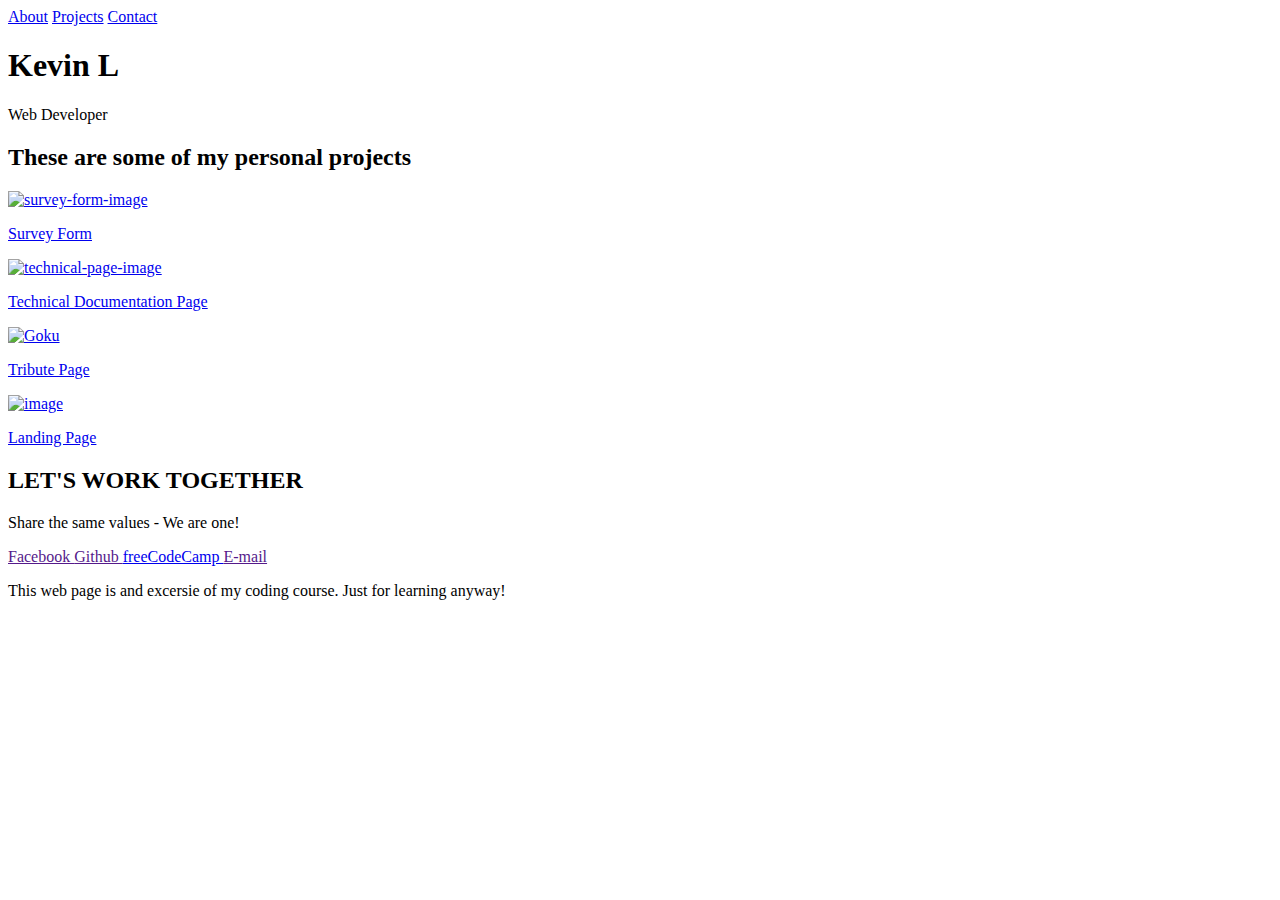
==== index.html @ 58ff3860 "2nd commit test rename" ====
<!DOCTYPE html> 
<html lang="en"> 
  <head>
    <meta charset="utf-8">
    <meta name="viewport" content="width=device-width, initial-scale=1.0">
    <title>Portfolio</title>
    <link rel="stylesheet" href="styles.css"/>
    <link href="https://fonts.googleapis.com/css2?family=Roboto:ital,wght@0,100;0,300;0,400;0,500;0,700;0,900;1,100;1,300;1,400;1,500;1,700;1,900&display=swap" rel="stylesheet">
     <script src="https://kit.fontawesome.com/2b2f1d1491.js" crossorigin="anonymous"></script>
  </head>
  <body>
    <nav id="navbar" class="navbar">
      <a href="#navbar">About</a>
      <a href="#projects">Projects</a>
      <a href="#contact">Contact</a>
    </nav>
    <section id="welcome-section" class="welcome-section">
        <h1>Kevin L</h1>
        <p>Web Developer </p>
    </section>
    <section id="projects" class="projects-section">
      <h2>These are some of my personal projects</h2>
      <div class="project-grids">
      <div class="project-tile">
        <a href="https://www.freecodecamp.org/learn/2022/responsive-web-design/build-a-survey-form-project/build-a-survey-form">
        <div class="image-container">
          <img src="https://i.ibb.co/yPK6bzb/Survey-form.png" alt="survey-form-image"/>
          </div>
          <p class="project-title">Survey Form</p>
        </a>
      </div>
      
      <div class="project-tile">
        <a href="https://www.freecodecamp.org/learn/2022/responsive-web-design/build-a-technical-documentation-page-project/build-a-technical-documentation-page">
        <div class="image-container">
          <img src="https://i.ibb.co/x7Gsz1c/Technical-Documentation.png" alt="technical-page-image"/>
          </div>
          <p class="project-title">Technical Documentation Page</p>
        </a>
    </div>
    <div class="project-tile">
        <a href="https://www.freecodecamp.org/learn/2022/responsive-web-design/build-a-tribute-page-project/build-a-tribute-page">
        <div class="image-container">
  <img src="https://i.ibb.co/0q88QW9/Goku.png" alt="Goku" border="0"/>
  </div>
          <p class="project-title">Tribute Page</p>
        </a>
      </div>
      <div class="project-tile">
        <a href="https://www.freecodecamp.org/learn/2022/responsive-web-design/build-a-product-landing-page-project/build-a-product-landing-page">
        <div class="image-container">
          <img src="https://i.ibb.co/XFkqGNR/Trombones-E-com-page.png" alt="image"/>
          </div>
          <p class="project-title">Landing Page</p>
        </a>
      </div>
    </div>
    </section>
     <section id="contact">
       <h2>LET'S WORK TOGETHER <i class="fa-solid fa-heart"/></i></h2>
        <p>Share the same values - We are one! </p>
        <div class="contact-links">
        <a href="" target="_blank" class="button">
          <i class="fab fa-facebook-square icon"></i> 
          Facebook       
          </a>
          <a href="" target="_blank" class="button">
          <i class="fab fa-github "></i>
          Github       
          </a>
          <a id="profile-link" href="https://www.freecodecamp.org/longkevin24" target="_blank" class="button free-code-camp">
          <i class="fa-brands fa-free-code-camp"></i>
          freeCodeCamp       
          </a>
          <a href="" target="_blank" class="button">
        <i class="fa-solid fa-envelope"></i>
          E-mail       
          </a>
          </div>
    </section>
    <footer>
      <p>This web page is and excersie of my coding course. Just for learning anyway!</p>
    </footer>
  </body>
</html>
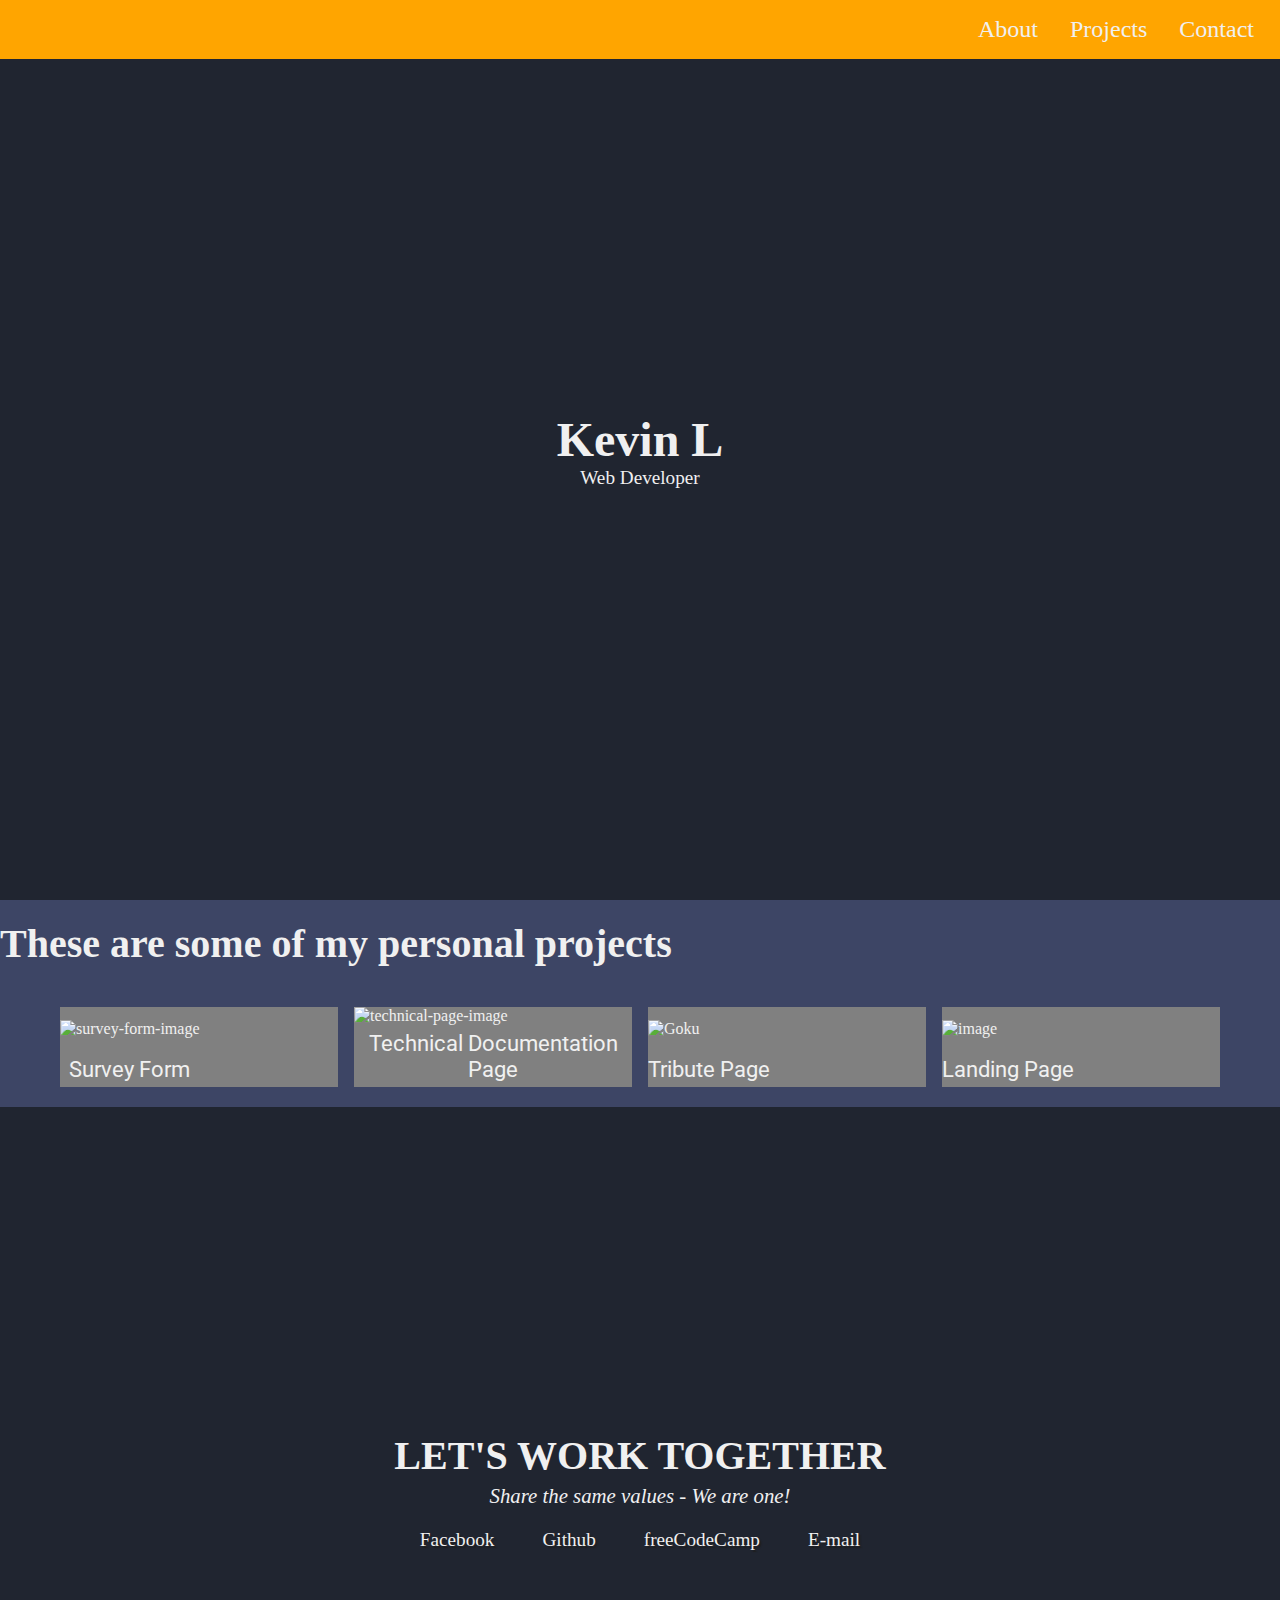
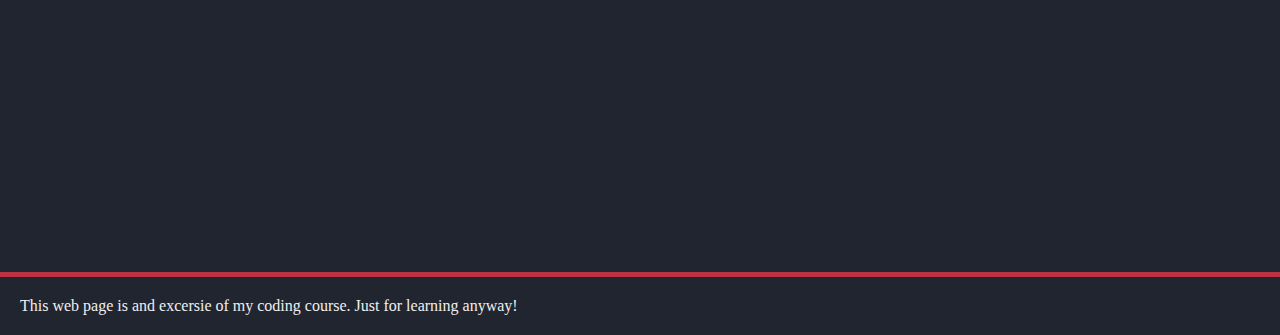
==== commit 97ccf60f: "Đổi lại link href từ style.CĐ sang Style.CSS" ====
--- a/index.html
+++ b/index.html
@@ -4,7 +4,7 @@
     <meta charset="utf-8">
     <meta name="viewport" content="width=device-width, initial-scale=1.0">
     <title>Portfolio</title>
-    <link rel="stylesheet" href="styles.css"/>
+    <link rel="stylesheet" href="Styles.CSS"/>
     <link href="https://fonts.googleapis.com/css2?family=Roboto:ital,wght@0,100;0,300;0,400;0,500;0,700;0,900;1,100;1,300;1,400;1,500;1,700;1,900&display=swap" rel="stylesheet">
      <script src="https://kit.fontawesome.com/2b2f1d1491.js" crossorigin="anonymous"></script>
   </head>
--- a/Styles.CSS
+++ b/Styles.CSS
@@ -0,0 +1,217 @@
+:root {
+  --color-white: #f0f0f0;
+}
+html {
+  box-sizing: border-box;
+}
+*,
+*::before,
+*::after {
+  box-sizing: inherit;
+}
+* {
+  margin: 0;
+  padding: 0;
+}
+
+#welcome-section,
+#contact,
+#navbar,
+footer {
+  background-color: #202530;
+}
+#projects {
+  background-color: #20294ede;
+}
+#welcome-section {
+  height: 100vh;
+  width: 100%;
+  display: flex;
+  flex-direction: column;
+  align-items: center;
+  justify-content: center;
+}
+#welcome-section h1 {
+  font-size: 3rem;
+  color: var(--color-white);
+}
+#welcome-section p {
+  font-size: 1.2rem;
+  color: var(--color-white);
+}
+a {
+  text-decoration: none;
+  color: var(--color-white);
+}
+.navbar a {
+  padding: 1rem;
+  font-size: 1.5rem;
+}
+
+#navbar {
+  display: flex;
+  position: fixed;
+  top: 0;
+  left: 0;
+  flex-direction: row;
+  width: 100%;
+  justify-content: flex-end;
+  background-color: orange;
+  padding-right: 10px;
+}
+
+/* .project-tile img***{
+    width: 100%;
+    height: calc(100% -2rem);
+    display: block; 
+    object-fit: cover;
+    /* object-position: center; 
+   } */
+
+.project-tile a img {
+  width: 100%;
+  /* height: 100%; */
+  display: flex;
+
+  object-fit: fit;
+  /* object-position: center; */
+  /* border: 1px solid red; */
+  /* margin: 0 auto;
+    padding: 0; */
+}
+
+.image-container {
+  height: calc(100% - 1.6rem);
+  width: 100%;
+  display: flex;
+  flex-direction: row;
+  align-items: center;
+  /* border: 1px solid purple; */
+}
+
+.project-title {
+  width: 100%;
+}
+/* .project-tile***{
+    display: flex;
+    flex-direction: column;
+    align-items: center;
+    justify-content: center;
+    background-color: grey;
+    width: 100%;
+    overflow: hidden;
+  } */
+.project-tile {
+  display: flex;
+  background-color: grey;
+}
+
+.project-grids a p {
+  font-size: 1.4rem;
+  font-family: Roboto;
+  color: var(--color-white);
+  text-align: center;
+
+  padding: 5px 0;
+}
+.project-grids a {
+  display: flex;
+  flex-direction: column;
+  justify-content: space-between;
+  /* border: 1px solid yellow; */
+}
+
+.project-grids {
+  display: grid;
+  grid-template-columns: repeat(auto-fit, minmax(250px, 1fr));
+  grid-gap: 1rem;
+  width: 100%;
+  min-width: 430px;
+  margin: 0 auto;
+  /* border: 1px solid blue; */
+  max-width: 1200px;
+  padding: 20px;
+}
+
+#contact {
+  width: 100%;
+  height: 85vh;
+  display: flex;
+  flex-direction: column;
+  align-items: center;
+  justify-content: center;
+  position: relative;
+  padding: 20px 0;
+}
+
+h1,
+h2,
+p {
+  color: var(--color-white);
+}
+h2 {
+  padding: 20px 0;
+  font-size: 2.5rem;
+}
+#contact h2,
+#contact p {
+  padding-bottom: 5px;
+  text-align: center;
+}
+#contact p {
+  font-size: 1.3rem;
+  font-style: italic;
+}
+#contact a {
+  font-size: 1.2rem;
+}
+footer {
+  border-top: 5px solid #be3144;
+  padding: 20px;
+}
+.contact-links {
+  display: flex;
+  flex-direction: row;
+  /* align-items: center; */
+  justify-content: center;
+  flex-wrap: wrap;
+}
+.button {
+  padding: 1rem 1.5rem;
+  transition: all 0.3s ease-out;
+  text-shadow: 2px 2px 1px #1f1f1f;
+}
+.button:hover {
+  color: yellow;
+  transform: scale(130%);
+}
+
+.free-code-camp {
+  white-space: nowrap;
+}
+/*---------------------*/
+
+@media (max-width: 460px) {
+  .navbar a {
+    padding: 10px;
+    font-size: 1.4rem;
+  }
+  .project-grids {
+    padding: 0;
+    min-width: 100%;
+  }
+  .project-grids a {
+    font-size: 1.3rem;
+  }
+  h2 {
+    text-align: center;
+    font-size: 1.9rem;
+  }
+  #welcome-section h1 {
+    font-size: 2.6rem;
+  }
+
+  #welcome-section p {
+    font-size: 1.1rem;
+  }
+}
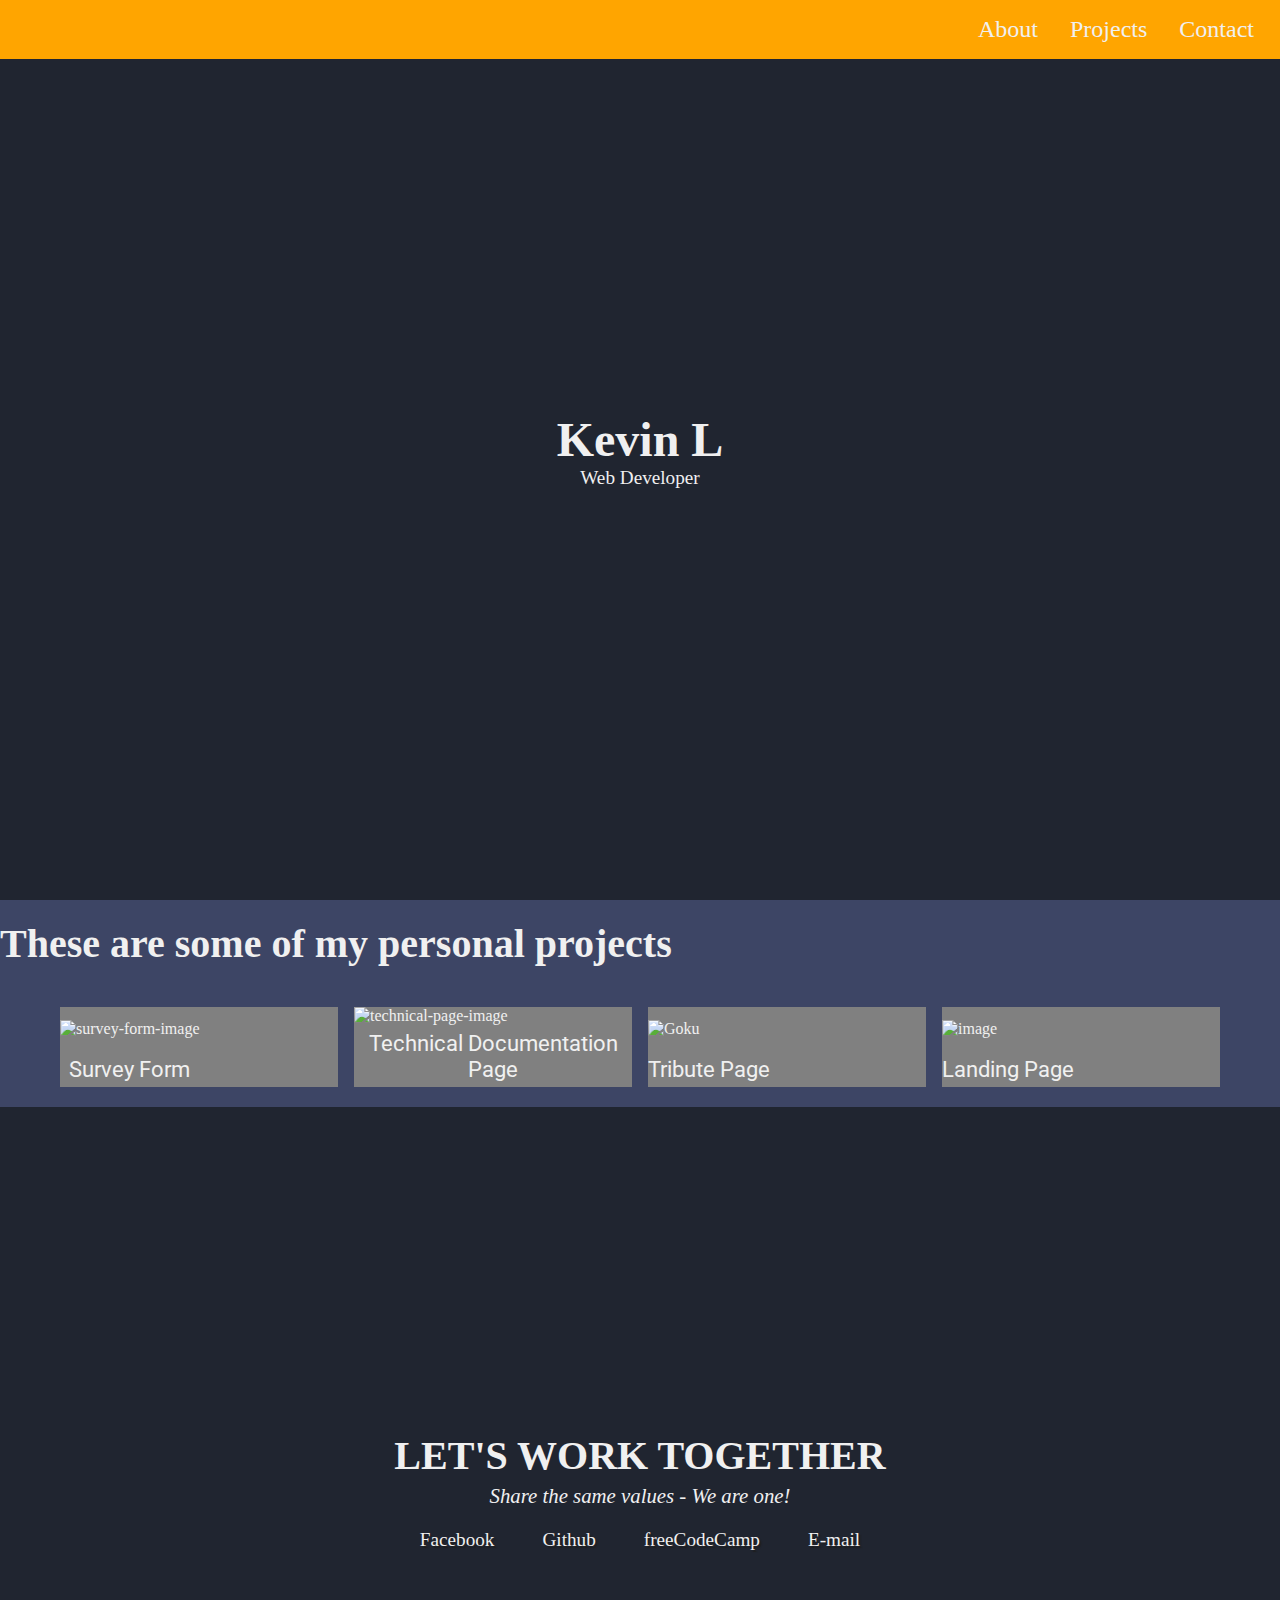
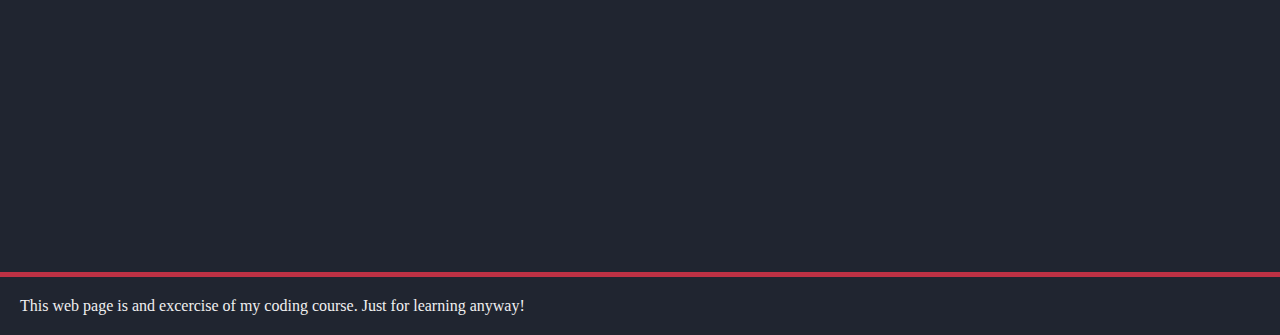
==== commit 02ef6e40: "thêm <link> css từ cdnjs.cloudflare.com để hiện icon, tinh chỉnh file Styles.css" ====
--- a/index.html
+++ b/index.html
@@ -1,12 +1,25 @@
-<!DOCTYPE html> 
-<html lang="en"> 
+<!DOCTYPE html>
+<html lang="en">
   <head>
-    <meta charset="utf-8">
-    <meta name="viewport" content="width=device-width, initial-scale=1.0">
+    <meta charset="utf-8" />
+    <meta name="viewport" content="width=device-width, initial-scale=1.0" />
     <title>Portfolio</title>
-    <link rel="stylesheet" href="Styles.CSS"/>
-    <link href="https://fonts.googleapis.com/css2?family=Roboto:ital,wght@0,100;0,300;0,400;0,500;0,700;0,900;1,100;1,300;1,400;1,500;1,700;1,900&display=swap" rel="stylesheet">
-     <script src="https://kit.fontawesome.com/2b2f1d1491.js" crossorigin="anonymous"></script>
+    <link rel="stylesheet" href="Styles.CSS" />
+    <link
+      href="https://fonts.googleapis.com/css2?family=Roboto:ital,wght@0,100;0,300;0,400;0,500;0,700;0,900;1,100;1,300;1,400;1,500;1,700;1,900&display=swap"
+      rel="stylesheet"
+    />
+    <link
+      rel="stylesheet"
+      href="https://cdnjs.cloudflare.com/ajax/libs/font-awesome/6.6.0/css/all.min.css"
+      integrity="sha512-Kc323vGBEqzTmouAECnVceyQqyqdsSiqLQISBL29aUW4U/M7pSPA/gEUZQqv1cwx4OnYxTxve5UMg5GT6L4JJg=="
+      crossorigin="anonymous"
+      referrerpolicy="no-referrer"
+    />
+    <!-- <script
+      src="https://kit.fontawesome.com/2b2f1d1491.js"
+      crossorigin="anonymous"
+    ></script> -->
   </head>
   <body>
     <nav id="navbar" class="navbar">
@@ -15,71 +28,108 @@
       <a href="#contact">Contact</a>
     </nav>
     <section id="welcome-section" class="welcome-section">
-        <h1>Kevin L</h1>
-        <p>Web Developer </p>
+      <h1>Kevin L</h1>
+      <p>Web Developer</p>
     </section>
     <section id="projects" class="projects-section">
       <h2>These are some of my personal projects</h2>
       <div class="project-grids">
-      <div class="project-tile">
-        <a href="https://www.freecodecamp.org/learn/2022/responsive-web-design/build-a-survey-form-project/build-a-survey-form">
-        <div class="image-container">
-          <img src="https://i.ibb.co/yPK6bzb/Survey-form.png" alt="survey-form-image"/>
-          </div>
-          <p class="project-title">Survey Form</p>
+        <div class="project-tile">
+          <a
+            href="https://www.freecodecamp.org/learn/2022/responsive-web-design/build-a-survey-form-project/build-a-survey-form"
+          >
+            <div class="image-container">
+              <img
+                src="https://i.ibb.co/yPK6bzb/Survey-form.png"
+                alt="survey-form-image"
+              />
+            </div>
+            <p class="project-title">Survey Form</p>
+          </a>
+        </div>
+
+        <div class="project-tile">
+          <a
+            href="https://www.freecodecamp.org/learn/2022/responsive-web-design/build-a-technical-documentation-page-project/build-a-technical-documentation-page"
+          >
+            <div class="image-container">
+              <img
+                src="https://i.ibb.co/x7Gsz1c/Technical-Documentation.png"
+                alt="technical-page-image"
+              />
+            </div>
+            <p class="project-title">Technical Documentation Page</p>
+          </a>
+        </div>
+        <div class="project-tile">
+          <a
+            href="https://www.freecodecamp.org/learn/2022/responsive-web-design/build-a-tribute-page-project/build-a-tribute-page"
+          >
+            <div class="image-container">
+              <img
+                src="https://i.ibb.co/0q88QW9/Goku.png"
+                alt="Goku"
+                border="0"
+              />
+            </div>
+            <p class="project-title">Tribute Page</p>
+          </a>
+        </div>
+        <div class="project-tile">
+          <a
+            href="https://www.freecodecamp.org/learn/2022/responsive-web-design/build-a-product-landing-page-project/build-a-product-landing-page"
+          >
+            <div class="image-container">
+              <img
+                src="https://i.ibb.co/XFkqGNR/Trombones-E-com-page.png"
+                alt="image"
+              />
+            </div>
+            <p class="project-title">Landing Page</p>
+          </a>
+        </div>
+      </div>
+    </section>
+    <section id="contact">
+      <h2>LET'S WORK TOGETHER <i class="fa-solid fa-heart"></i></h2>
+      <p>Share the same values - We are one!</p>
+      <div class="contact-links">
+        <a
+          href="https://www.facebook.com/liangyaolong"
+          target="_blank"
+          class="button"
+        >
+          <i class="fab fa-facebook-square icon"></i>
+          Facebook
+        </a>
+        <a href="https://github.com/LongKevin95" target="_blank" class="button">
+          <i class="fab fa-github"></i>
+          Github
+        </a>
+        <a
+          id="profile-link"
+          href="https://www.freecodecamp.org/longkevin24"
+          target="_blank"
+          class="button free-code-camp"
+        >
+          <i class="fa-brands fa-free-code-camp"></i>
+          freeCodeCamp
+        </a>
+        <a
+          href="mailto:long.luong.contact@gmail.com?subject=Liên hệ cộng tác&body=Tôi biết đến và liên hệ bạn thông qua Portfolio cá nhân. Vui lòng phản hồi và trao đổi với tôi thông qua E-mail này!"
+          target="_blank"
+          class="button"
+        >
+          <i class="fa-solid fa-envelope"></i>
+          E-mail
         </a>
       </div>
-      
-      <div class="project-tile">
-        <a href="https://www.freecodecamp.org/learn/2022/responsive-web-design/build-a-technical-documentation-page-project/build-a-technical-documentation-page">
-        <div class="image-container">
-          <img src="https://i.ibb.co/x7Gsz1c/Technical-Documentation.png" alt="technical-page-image"/>
-          </div>
-          <p class="project-title">Technical Documentation Page</p>
-        </a>
-    </div>
-    <div class="project-tile">
-        <a href="https://www.freecodecamp.org/learn/2022/responsive-web-design/build-a-tribute-page-project/build-a-tribute-page">
-        <div class="image-container">
-  <img src="https://i.ibb.co/0q88QW9/Goku.png" alt="Goku" border="0"/>
-  </div>
-          <p class="project-title">Tribute Page</p>
-        </a>
-      </div>
-      <div class="project-tile">
-        <a href="https://www.freecodecamp.org/learn/2022/responsive-web-design/build-a-product-landing-page-project/build-a-product-landing-page">
-        <div class="image-container">
-          <img src="https://i.ibb.co/XFkqGNR/Trombones-E-com-page.png" alt="image"/>
-          </div>
-          <p class="project-title">Landing Page</p>
-        </a>
-      </div>
-    </div>
-    </section>
-     <section id="contact">
-       <h2>LET'S WORK TOGETHER <i class="fa-solid fa-heart"/></i></h2>
-        <p>Share the same values - We are one! </p>
-        <div class="contact-links">
-        <a href="" target="_blank" class="button">
-          <i class="fab fa-facebook-square icon"></i> 
-          Facebook       
-          </a>
-          <a href="" target="_blank" class="button">
-          <i class="fab fa-github "></i>
-          Github       
-          </a>
-          <a id="profile-link" href="https://www.freecodecamp.org/longkevin24" target="_blank" class="button free-code-camp">
-          <i class="fa-brands fa-free-code-camp"></i>
-          freeCodeCamp       
-          </a>
-          <a href="" target="_blank" class="button">
-        <i class="fa-solid fa-envelope"></i>
-          E-mail       
-          </a>
-          </div>
     </section>
     <footer>
-      <p>This web page is and excersie of my coding course. Just for learning anyway!</p>
+      <p>
+        This web page is and excercise of my coding course. Just for learning
+        anyway!
+      </p>
     </footer>
   </body>
-</html>+</html>
--- a/Styles.CSS
+++ b/Styles.CSS
@@ -157,6 +157,7 @@
 #contact p {
   padding-bottom: 5px;
   text-align: center;
+  white-space: nowrap;
 }
 #contact p {
   font-size: 1.3rem;
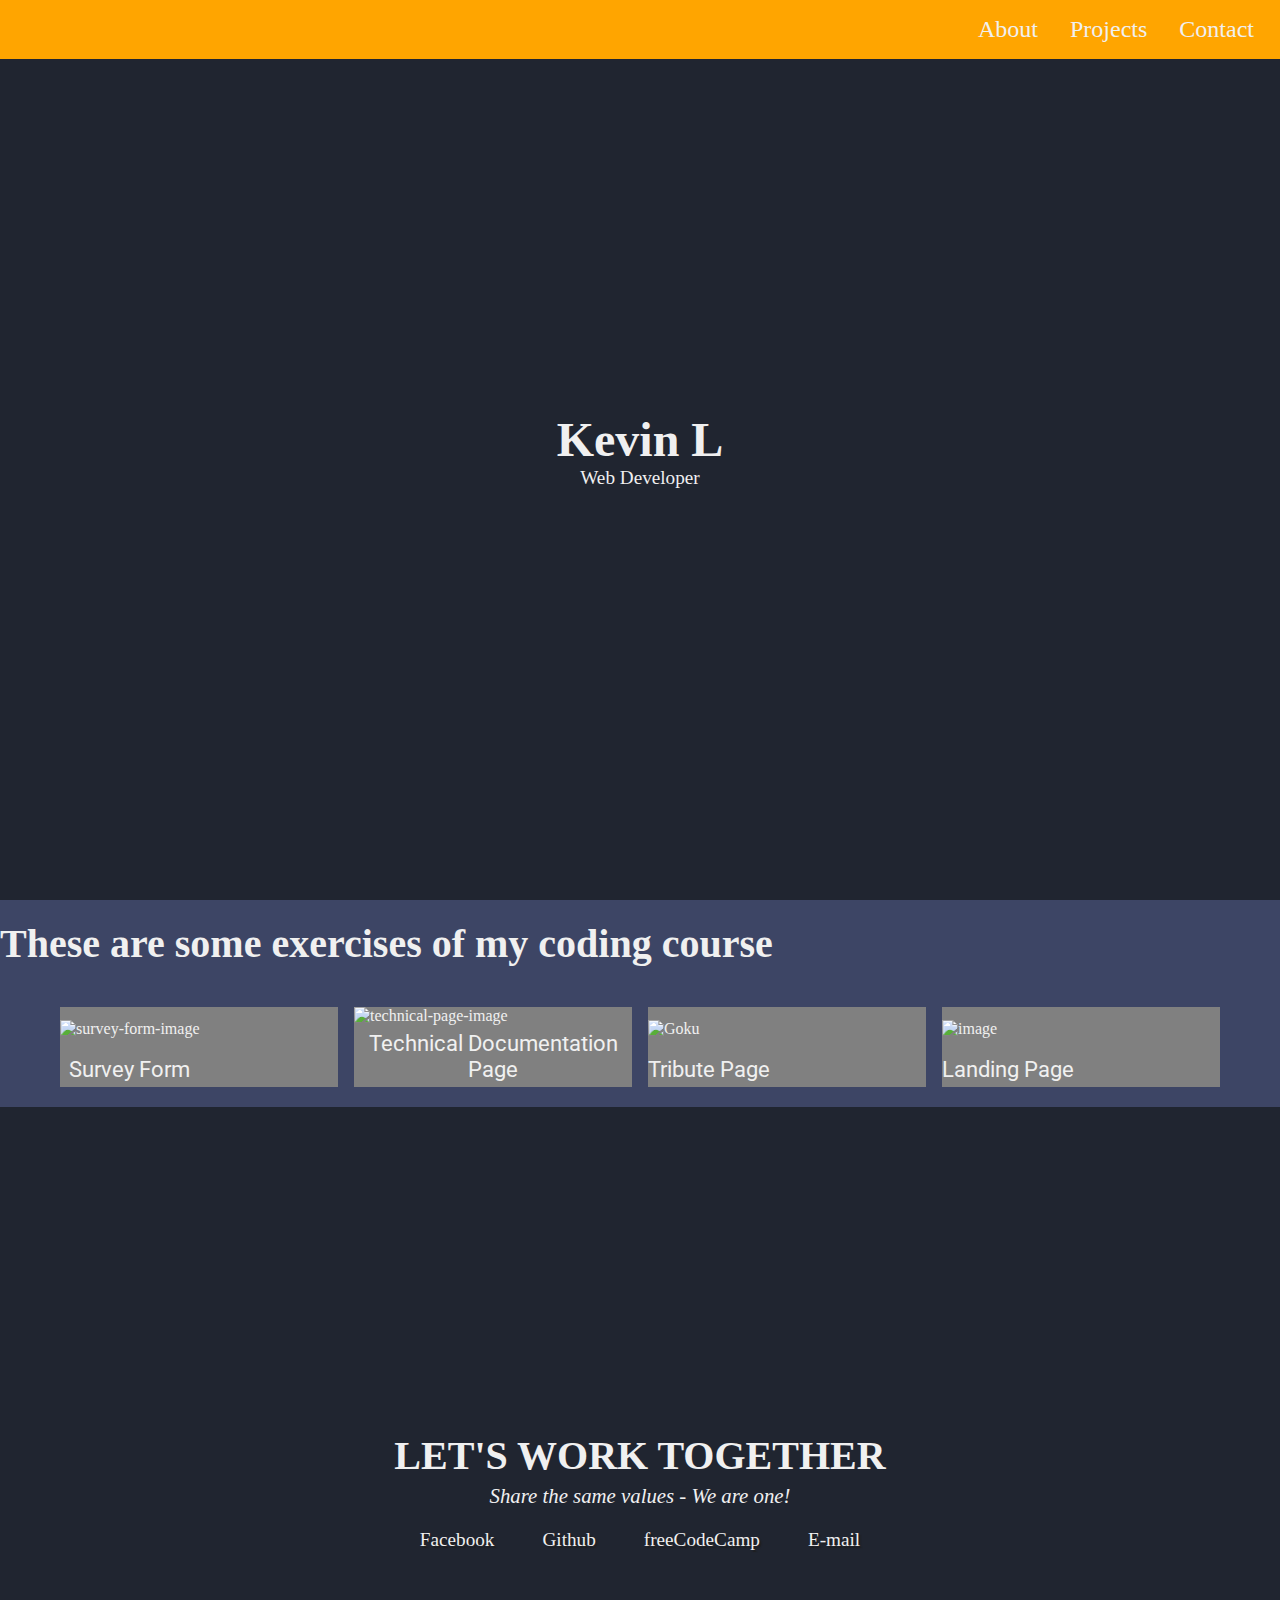
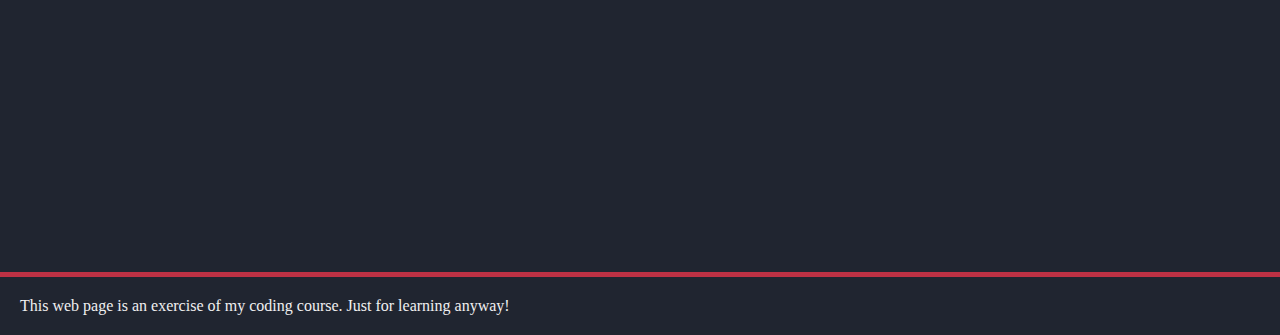
==== commit 580cacd1: "Sửa nhẹ tý nội dung chữ" ====
--- a/index.html
+++ b/index.html
@@ -32,7 +32,7 @@
       <p>Web Developer</p>
     </section>
     <section id="projects" class="projects-section">
-      <h2>These are some of my personal projects</h2>
+      <h2>These are some exercises of my coding course</h2>
       <div class="project-grids">
         <div class="project-tile">
           <a
@@ -127,7 +127,7 @@
     </section>
     <footer>
       <p>
-        This web page is and excercise of my coding course. Just for learning
+        This web page is an exercise of my coding course. Just for learning
         anyway!
       </p>
     </footer>
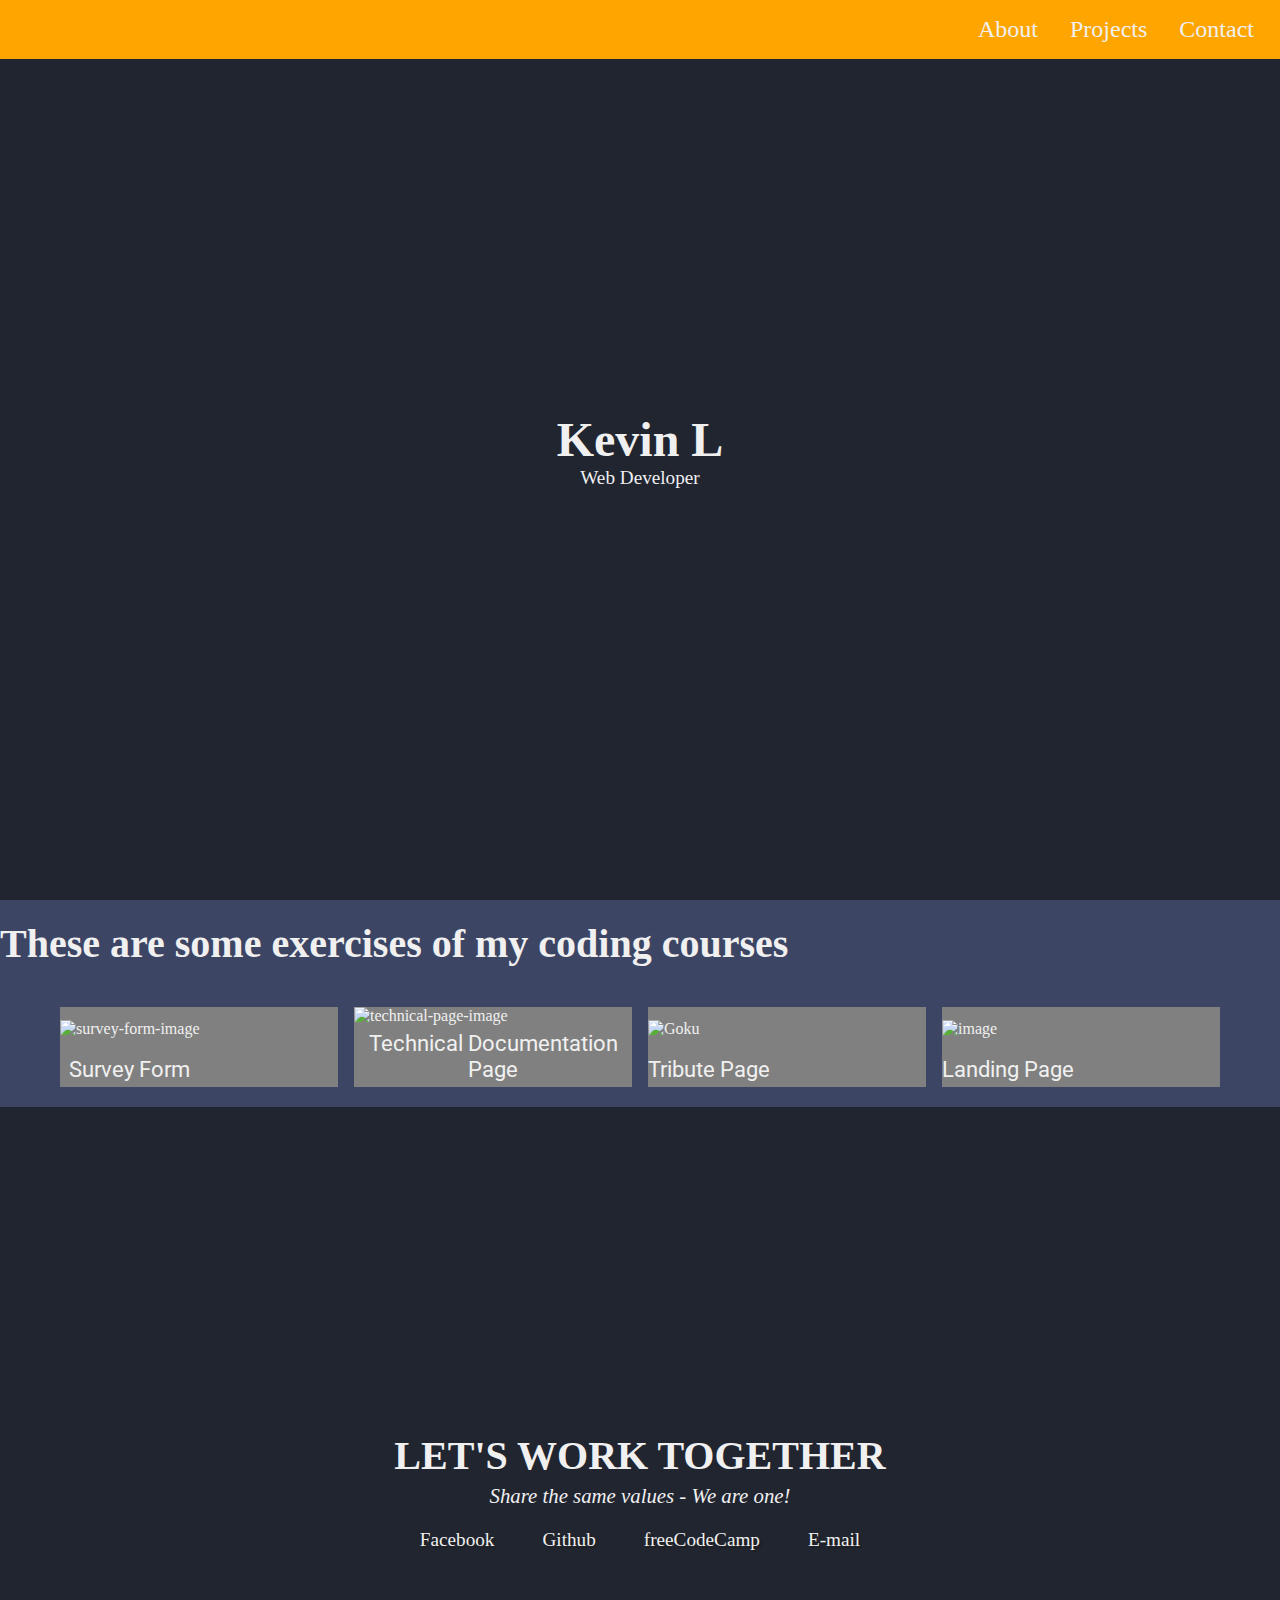
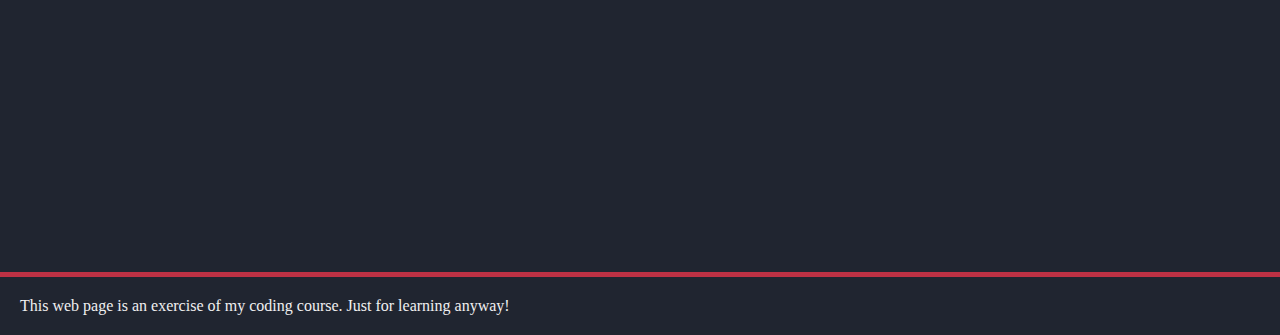
==== commit c3359c3a: "Test thay đổi" ====
--- a/index.html
+++ b/index.html
@@ -32,7 +32,7 @@
       <p>Web Developer</p>
     </section>
     <section id="projects" class="projects-section">
-      <h2>These are some exercises of my coding course</h2>
+      <h2>These are some exercises of my coding courses</h2>
       <div class="project-grids">
         <div class="project-tile">
           <a
